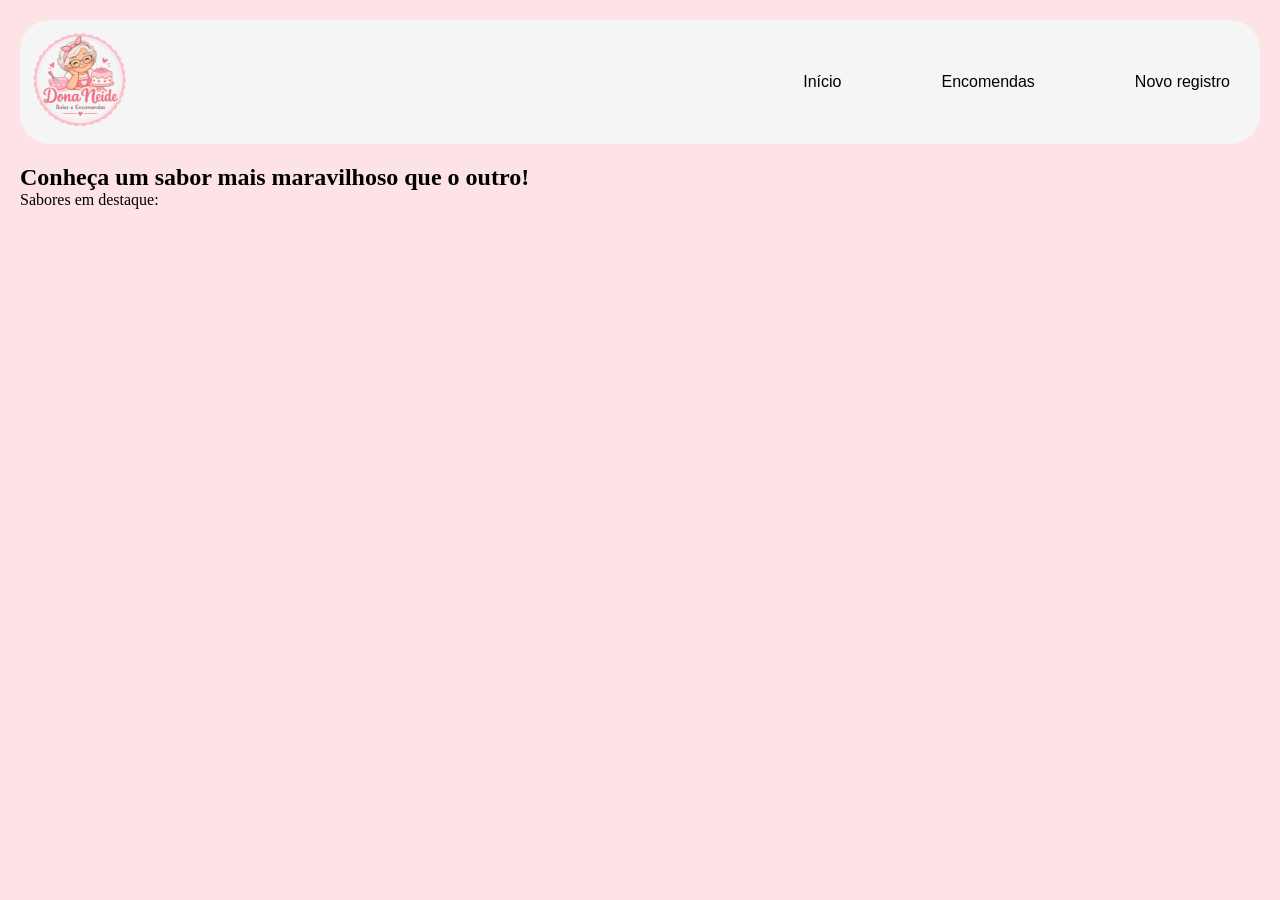
==== index.html @ a4ccecd8 "Bolos da Neide" ====
<!DOCTYPE html>
<html lang="pt-BR">
    <head>
        <meta charset="UTF-8"/>
        <title>Dona Neide Bolos</title>
        <link rel="stylesheet" href="css/style.css">
    </head>
    <body>
        <header>
            <section id="titulo-header">
                <img src="assets/images/logo.png">
            </section>
            <section id="menu-header">
                <p>Início</p>
                <p>Encomendas</p>
                <p>Novo registro</p>
            </section>
        </header>
        <main>
            <section id="hero">
                <h1>Conheça um sabor mais maravilhoso que o outro!</h1>
                <p>Sabores em destaque:</p>
            </section>
        </main>
    </body>
</html>
---- css/style.css ----
* {
    margin: 0;
    padding: 0;
    box-sizing: border-box;
}

body {
    background-color: rgb(253, 226, 230) ;
}

header {
    background-color: whitesmoke;
    display: flex;
    padding: 10px;
    justify-content: space-between;
    align-items: center;
    border-radius: 30px;
    margin-top: 20px;
    margin-left: 20px;
    margin-right: 20px;

}

header img {
    width: 100px;
}

#menu-header {
    display: flex;
    gap: 100px;
    align-items: center;
    padding-right: 20px;
}

#menu-header p{
    font-family:'Franklin Gothic Medium', 'Arial Narrow', Arial, sans-serif;
}

#hero {
     margin-left: 20px;
     margin-top: 20px;
     
}
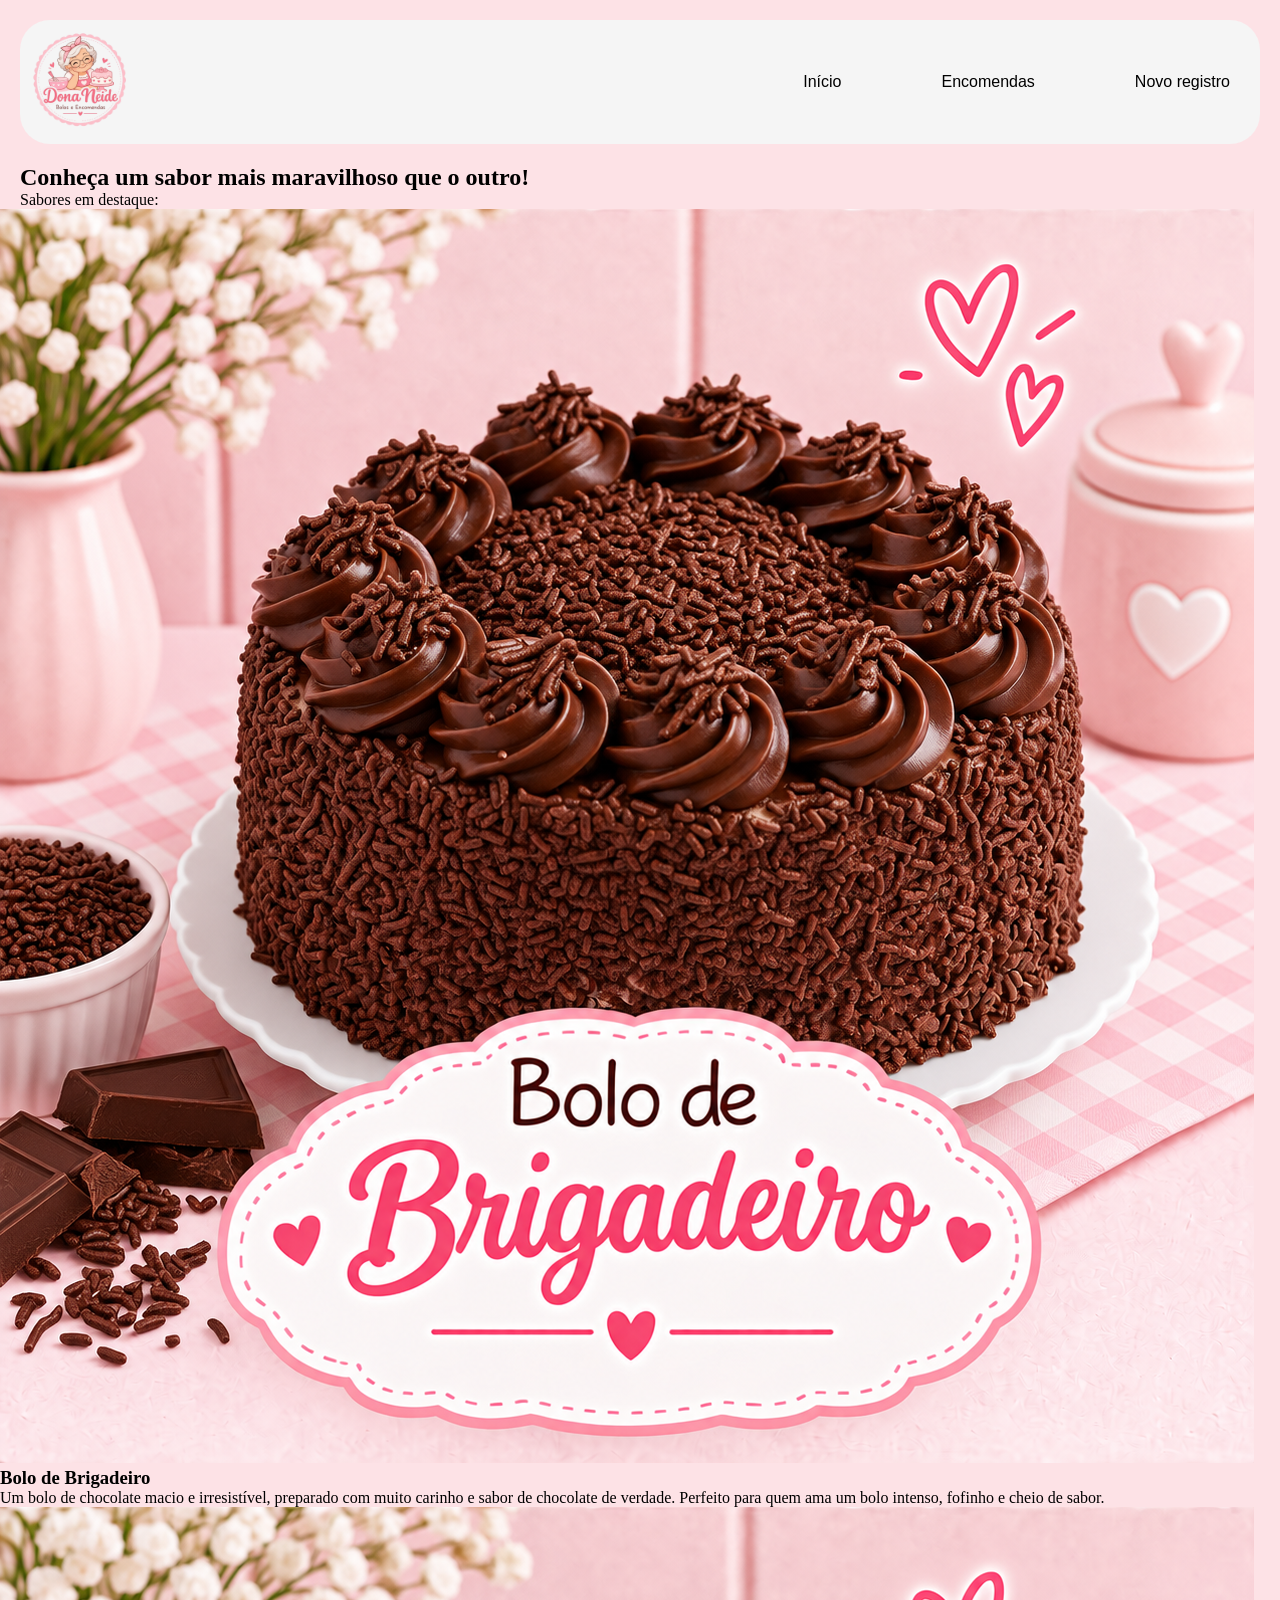
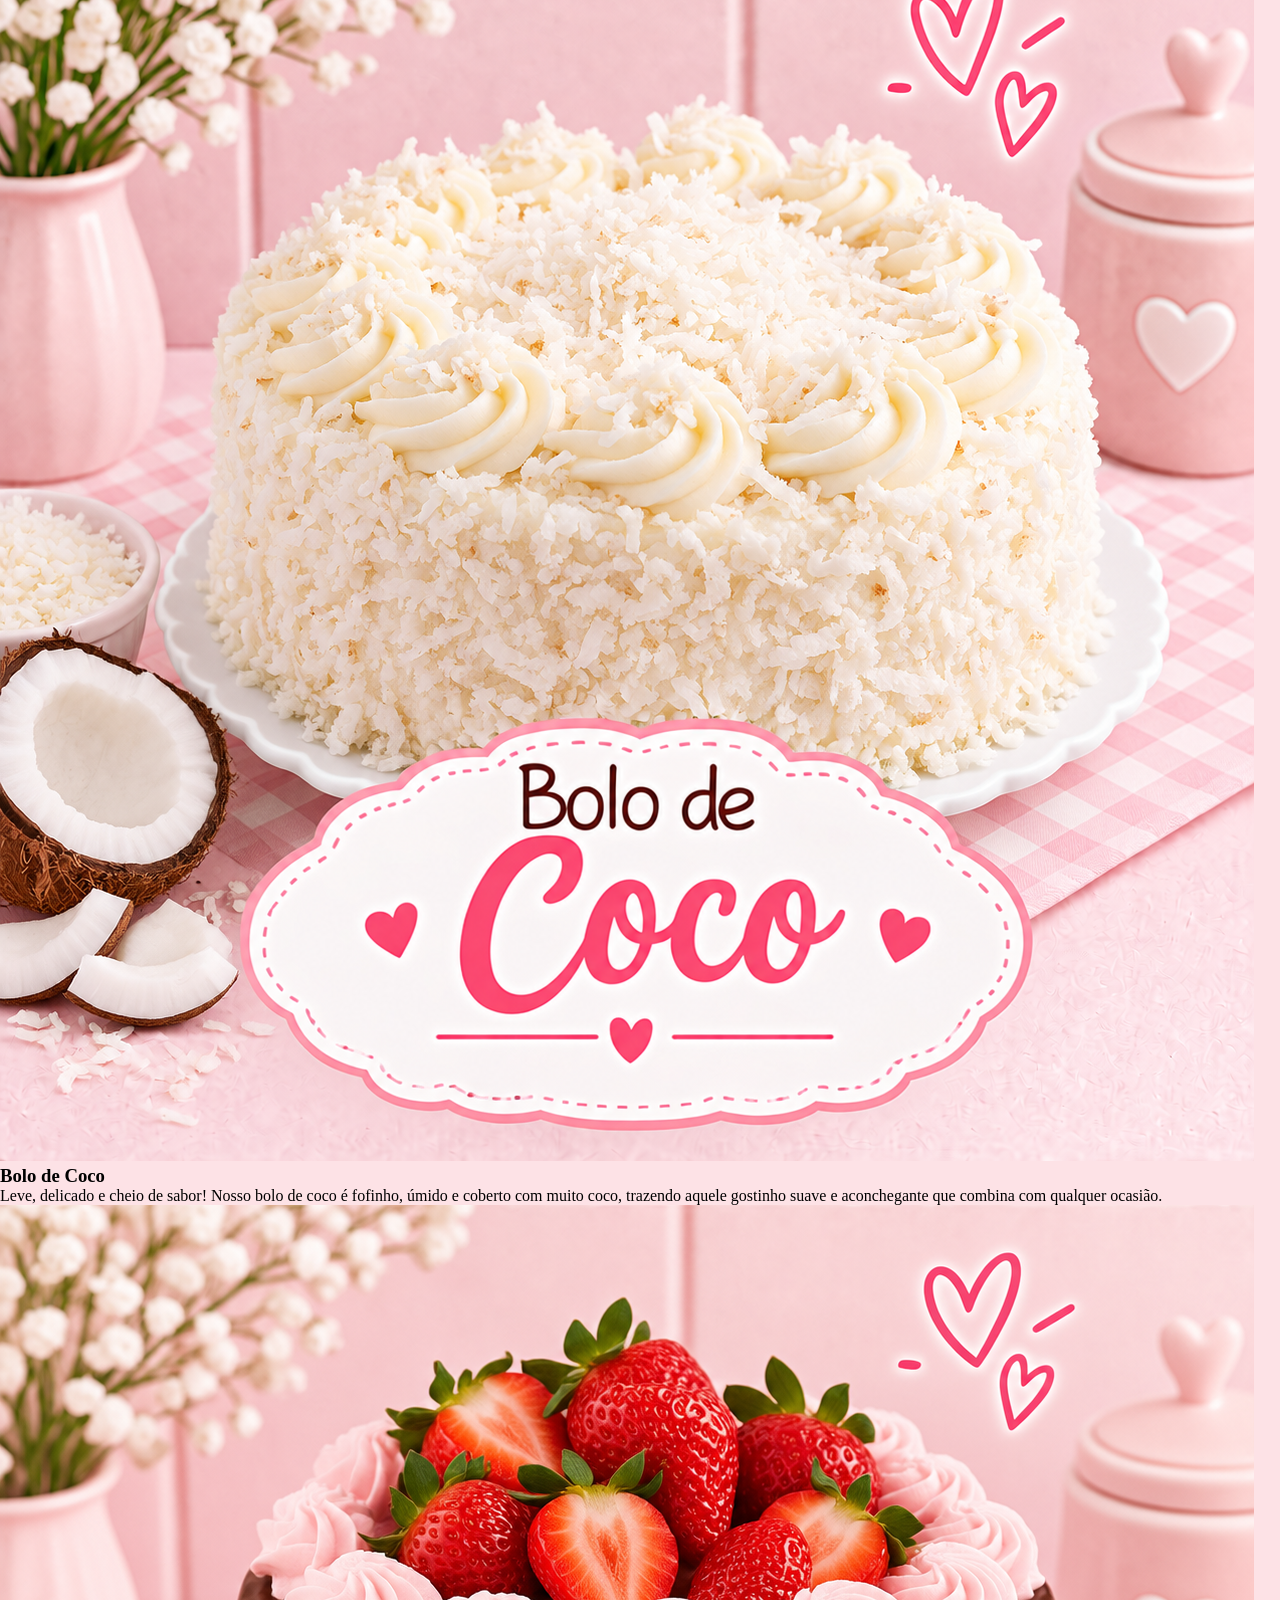
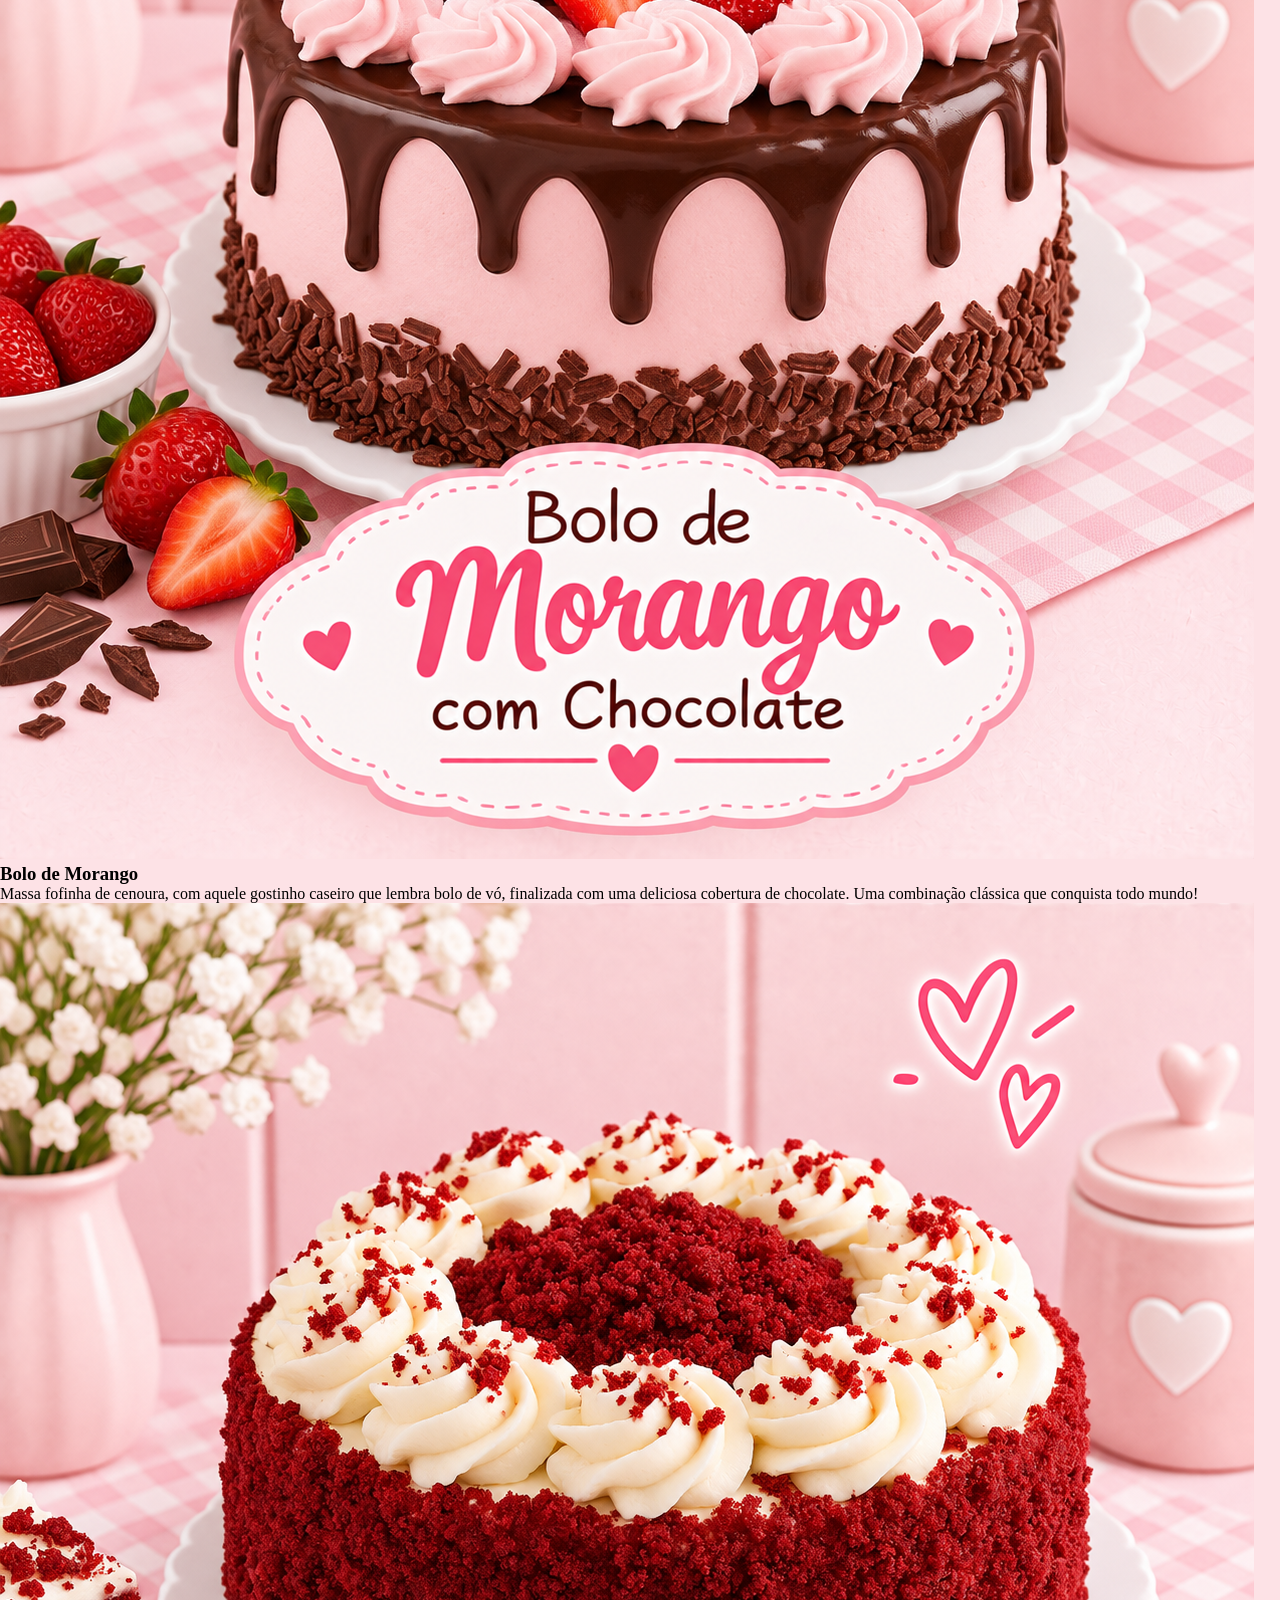
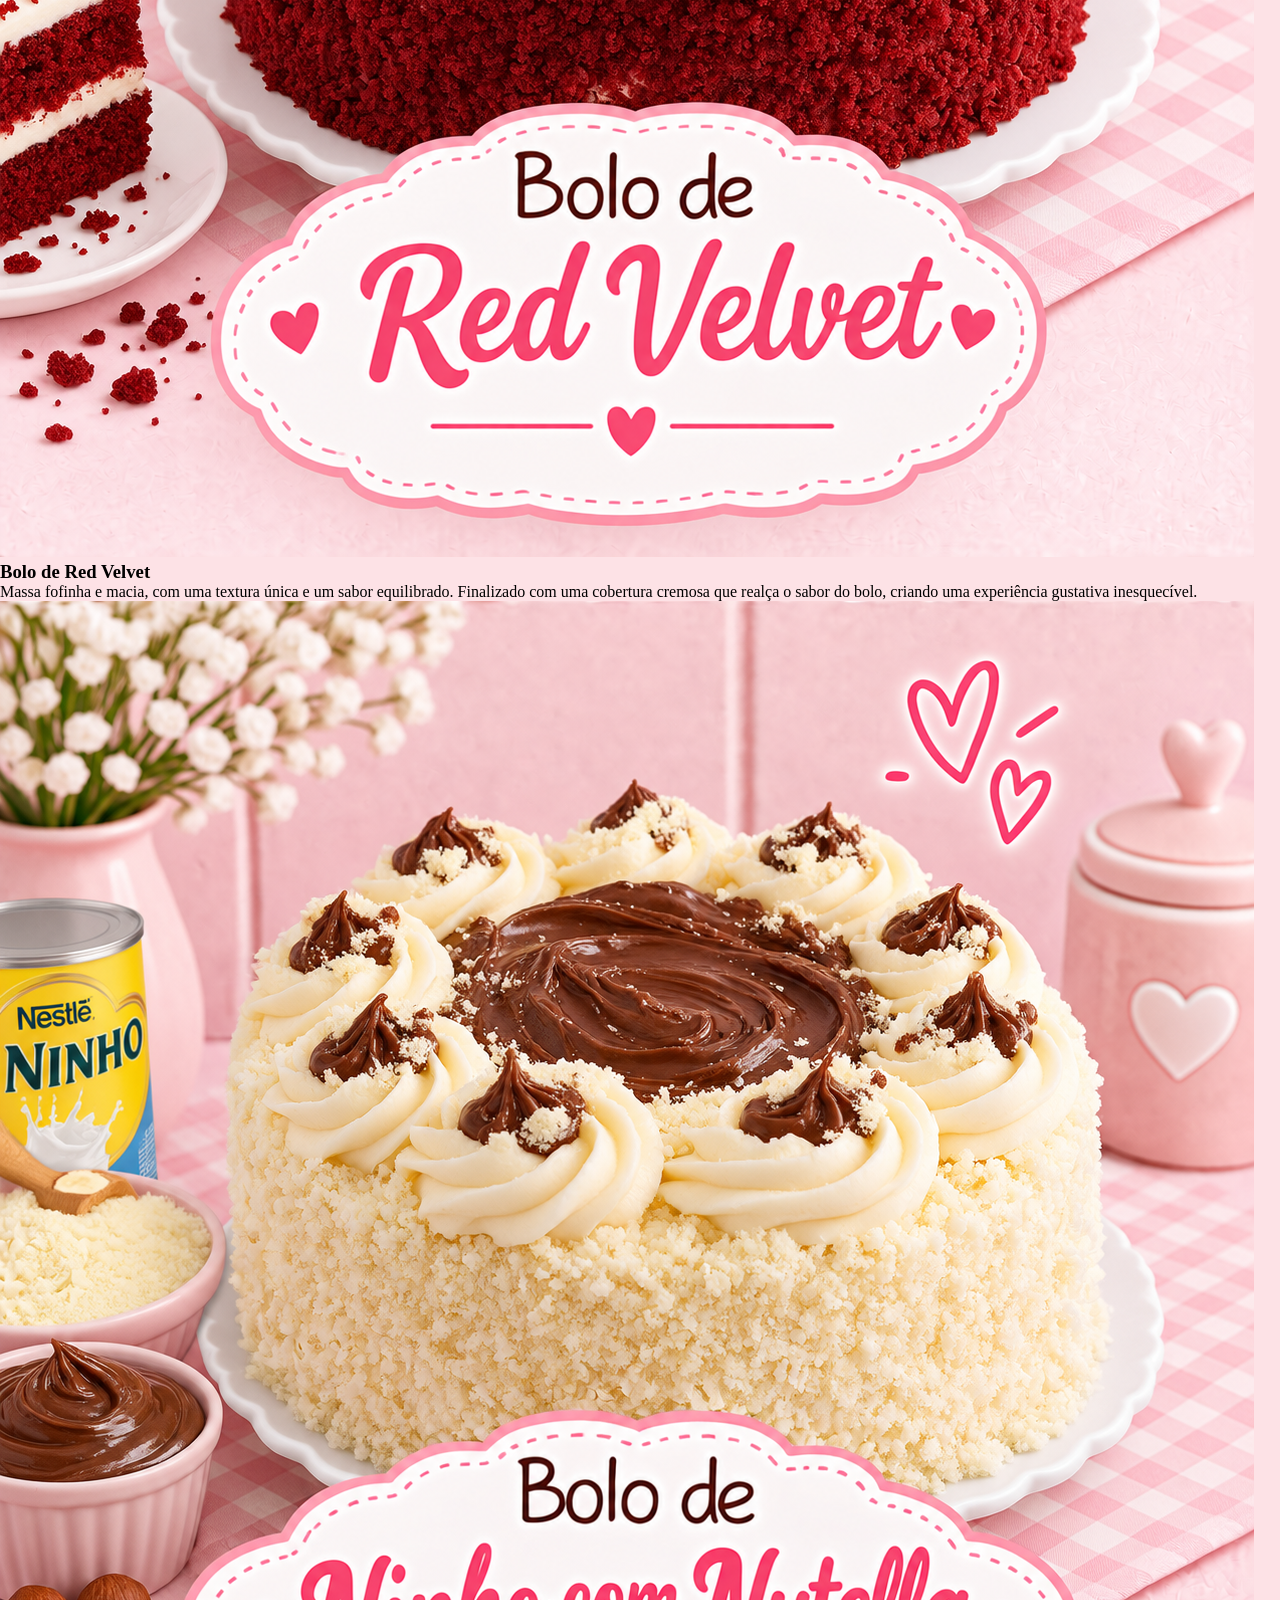
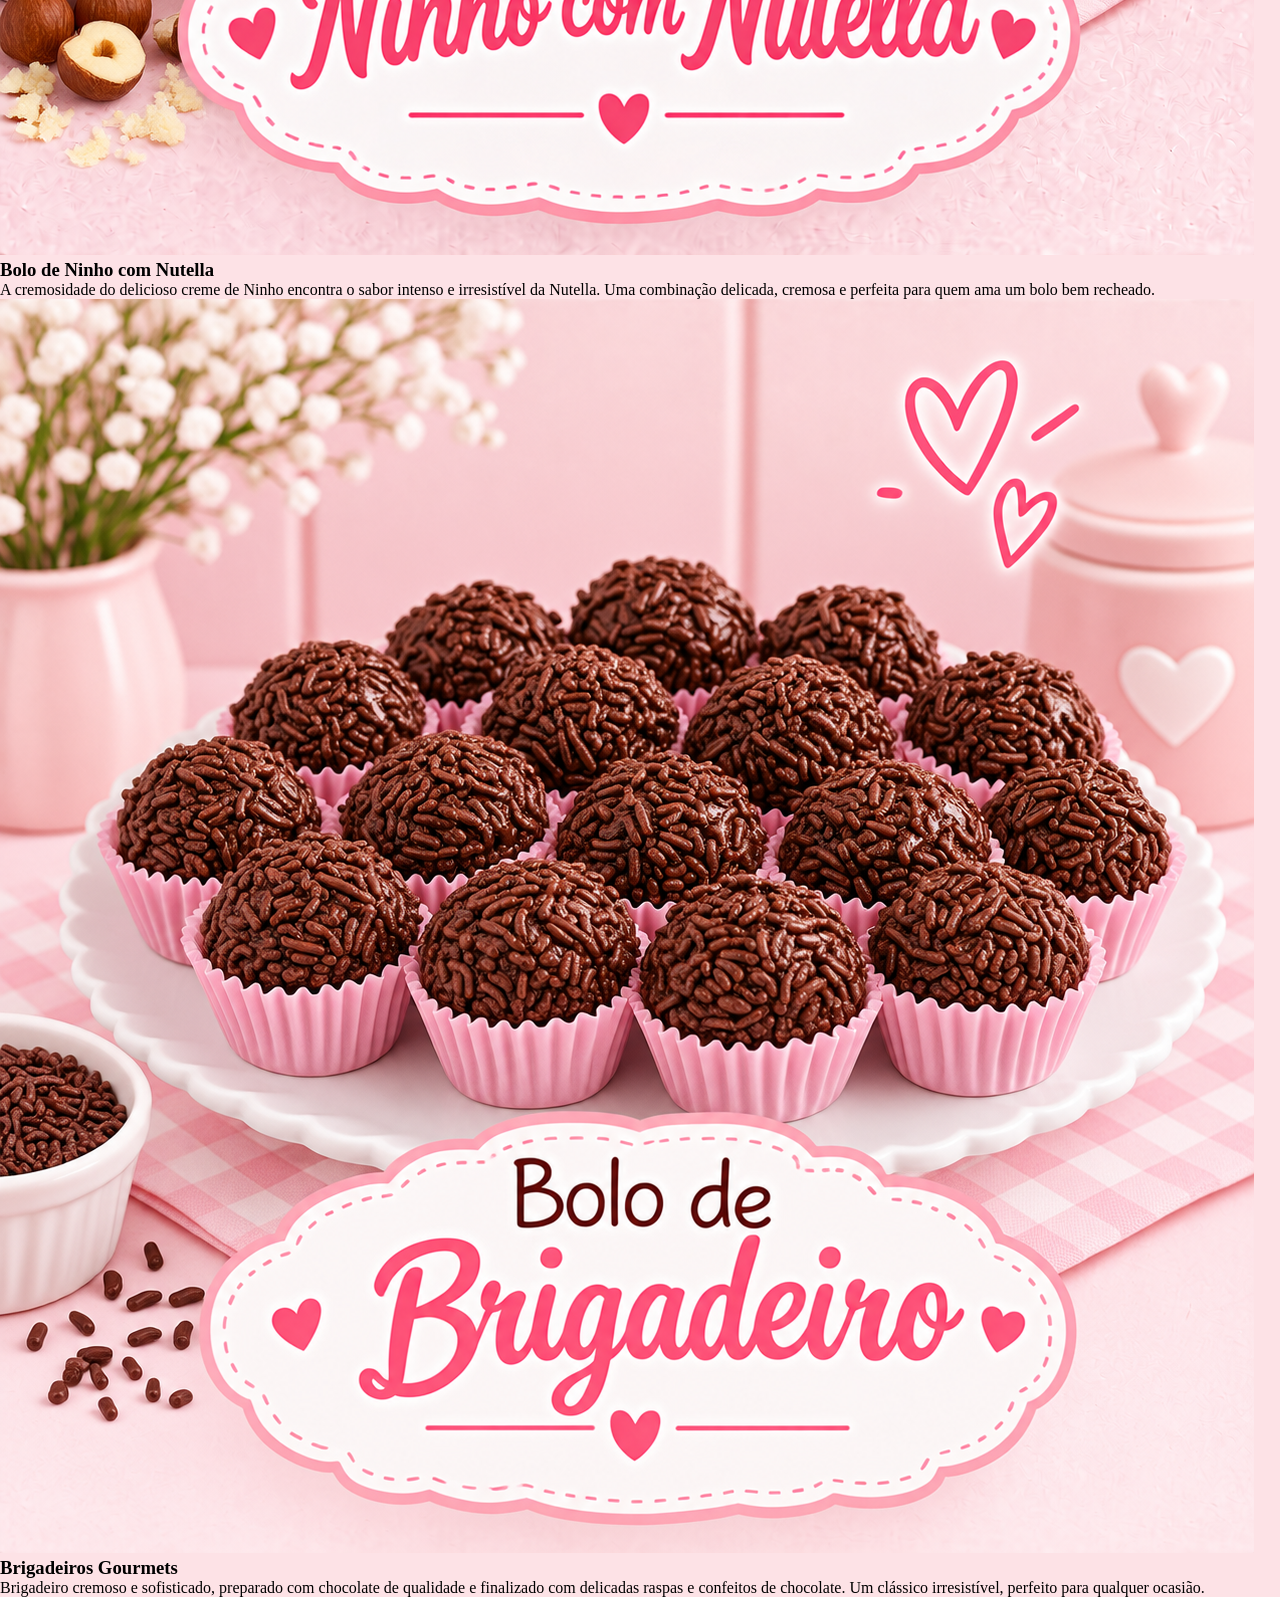
==== commit a10eb85b: "Bolos da Neide" ====
--- a/index.html
+++ b/index.html
@@ -21,6 +21,39 @@
                 <h1>Conheça um sabor mais maravilhoso que o outro!</h1>
                 <p>Sabores em destaque:</p>
             </section>
+            <section id="galeria">
+            <section id="galeria-imgs">
+                <section class="card">
+                    <img src="assets/images/brigadeiroBolo.png">
+                    <h3>Bolo de Brigadeiro</h3>
+                    <span>Um bolo de chocolate macio e irresistível, preparado com muito carinho e sabor de chocolate de verdade. Perfeito para quem ama um bolo intenso, fofinho e cheio de sabor.</span>
+                </section>
+                <section class="card">
+                    <img src="assets/images/Coco.png">
+                    <h3>Bolo de Coco</h3>
+                    <span>Leve, delicado e cheio de sabor! Nosso bolo de coco é fofinho, úmido e coberto com muito coco, trazendo aquele gostinho suave e aconchegante que combina com qualquer ocasião.</span>
+                </section>
+                <section class="card">
+                    <img src="assets/images/Morango.png">
+                    <h3>Bolo de Morango</h3>
+                    <span>Massa fofinha de cenoura, com aquele gostinho caseiro que lembra bolo de vó, finalizada com uma deliciosa cobertura de chocolate. Uma combinação clássica que conquista todo mundo!</span>
+                </section>
+                <section class="card">
+                    <img src="assets/images/REDVELVET.png">
+                    <h3>Bolo de Red Velvet</h3>
+                    <span>Massa fofinha e macia, com uma textura única e um sabor equilibrado. Finalizado com uma cobertura cremosa que realça o sabor do bolo, criando uma experiência gustativa inesquecível.</span>
+                </section>
+                <section class="card">
+                    <img src="assets/images/nutella.png">
+                    <h3>Bolo de Ninho com Nutella</h3>
+                    <span>A cremosidade do delicioso creme de Ninho encontra o sabor intenso e irresistível da Nutella. Uma combinação delicada, cremosa e perfeita para quem ama um bolo bem recheado.</span>
+                </section>
+                <section class="card">
+                    <img src="assets/images/brigadeiros.png">
+                    <h3>Brigadeiros Gourmets</h3>
+                    <span>Brigadeiro cremoso e sofisticado, preparado com chocolate de qualidade e finalizado com delicadas raspas e confeitos de chocolate. Um clássico irresistível, perfeito para qualquer ocasião.</span>
+                </section>
+            </section>
         </main>
     </body>
 </html>
--- a/css/style.css
+++ b/css/style.css
@@ -39,5 +39,7 @@
 #hero {
      margin-left: 20px;
      margin-top: 20px;
-     
+
 }
+
+
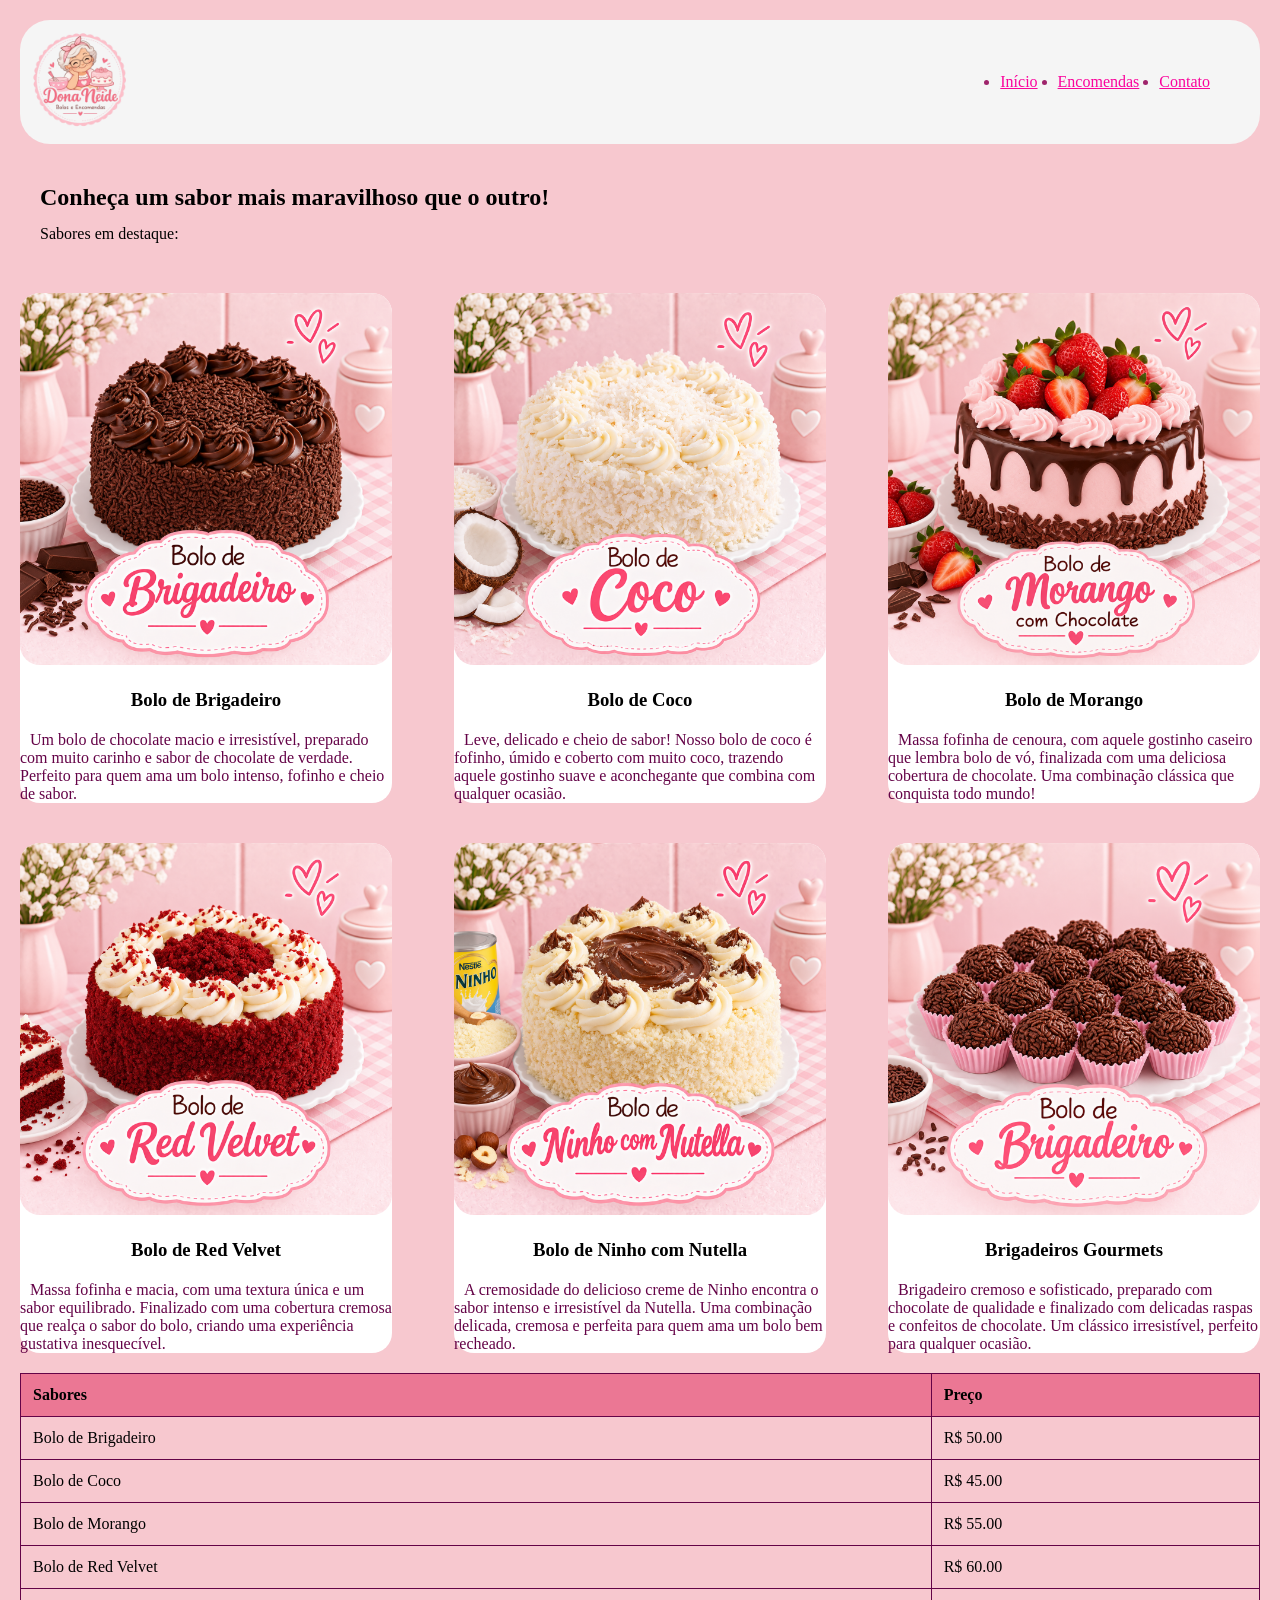
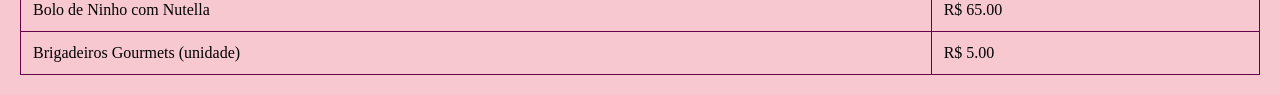
==== commit 3d95618d: "Bolos da Dona Neide" ====
--- a/index.html
+++ b/index.html
@@ -11,9 +11,13 @@
                 <img src="assets/images/logo.png">
             </section>
             <section id="menu-header">
-                <p>Início</p>
-                <p>Encomendas</p>
-                <p>Novo registro</p>
+                <nav>
+                    <ul>
+                        <li><a href="index.html">Início</a></li>
+                        <li><a href="encomendas.html">Encomendas</a></li>
+                        <li><a href="contato.html">Contato</a></li>
+                    </ul>
+                </nav>
             </section>
         </header>
         <main>
@@ -54,6 +58,37 @@
                     <span>Brigadeiro cremoso e sofisticado, preparado com chocolate de qualidade e finalizado com delicadas raspas e confeitos de chocolate. Um clássico irresistível, perfeito para qualquer ocasião.</span>
                 </section>
             </section>
+            <section>
+                <table>
+                    <tr>
+                        <th>Sabores</th>
+                        <th>Preço</th>
+                    </tr>
+                    <tr>
+                        <td>Bolo de Brigadeiro</td>
+                        <td>R$ 50.00</td>
+                    </tr>
+                    <tr>
+                        <td>Bolo de Coco</td>
+                        <td>R$ 45.00</td>
+                    </tr>
+                    <tr>
+                        <td>Bolo de Morango</td>
+                        <td>R$ 55.00</td>
+                    </tr>
+                    <tr>
+                        <td>Bolo de Red Velvet</td>
+                        <td>R$ 60.00</td>
+                    </tr>
+                    <tr>
+                        <td>Bolo de Ninho com Nutella</td>
+                        <td>R$ 65.00</td>
+                    </tr>
+                    <tr>
+                        <td>Brigadeiros Gourmets (unidade)</td>
+                        <td>R$ 5.00</td>
+                    </tr>
+            </section>
         </main>
     </body>
 </html>
--- a/css/style.css
+++ b/css/style.css
@@ -5,7 +5,7 @@
 }
 
 body {
-    background-color: rgb(253, 226, 230) ;
+    background-color: rgb(247, 200, 207) ;
 }
 
 header {
@@ -37,9 +37,102 @@
 }
 
 #hero {
-     margin-left: 20px;
-     margin-top: 20px;
+    margin-left: 20px;
+    margin-top: 20px;
 
 }
 
+#hero p {
+    margin-top: 14px;
+    margin-bottom: 14px;
+}
 
+#hero-two {
+    margin-left: 20px;
+    margin-top: 20px;
+
+}
+
+#hero-two p {
+    margin-bottom: 14px;
+}
+
+#hero-two h2 {
+    margin-top: 14px;
+}
+
+.card {
+    background-color: rgb(255, 255, 255) ;
+    margin-top: 30px;
+    width: 30%;
+    border-radius: 20px;
+
+}
+
+.card img {
+    width: 100%;
+    margin-bottom: 20px;
+}
+
+main {
+    padding: 20px;
+}
+
+#galeria-imgs {
+    display:flex;
+    gap: 10px;
+    justify-content: space-between;
+    align-items: space-between;
+    margin-top: 20px;
+    flex-wrap: wrap;
+}
+
+#galeria-imgs img {
+    border-radius: 20px;
+    margin-bottom: 20px;
+}
+
+#galeria-imgs h3 {
+    text-align: center;
+    margin-bottom: 20px;
+}
+
+#galeria-imgs span {
+    text-align: center;
+    font-size: 16px;
+}
+
+table {
+    width: 100%;
+    border-collapse: collapse;
+    margin-top: 20px;
+}
+
+th, td {
+  border: 1px solid #640347;
+  padding: 12px;
+  text-align: left;
+}
+
+th {
+  background-color: #eb7794;
+}
+
+td {
+    color: #000000;
+}
+
+nav ul {
+    color: rgb(158, 36, 107);
+    margin-right: 20px;
+    display: flex;
+    gap: 20px;
+}
+a {
+    color:#fa049c
+}
+
+span {
+    color: #640347;
+    padding: 10px;
+}
